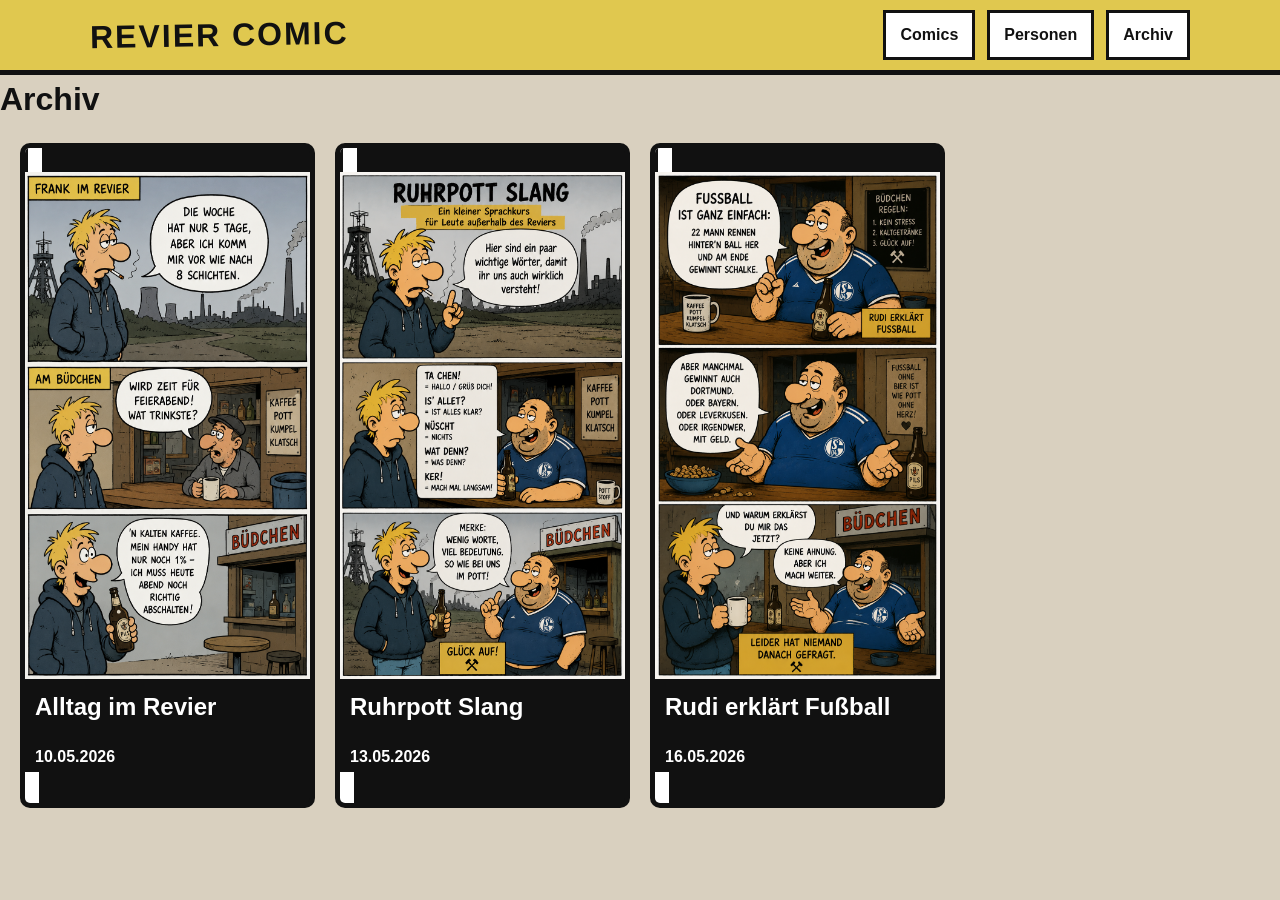
==== archiv.html @ 732c4d3a "Update archiv.html" ====
<!DOCTYPE html>
<html lang="de">
<head>
    <meta charset="UTF-8">
    <meta name="viewport" content="width=device-width, initial-scale=1.0">

    <title>Archiv - Reviercomic</title>

    <link rel="stylesheet" href="style.css">

    <style>
        #archiv {
            display: grid;
            grid-template-columns: repeat(4, 1fr);
            gap: 20px;
            padding: 20px;
        }

        .comic-card {
            background: #111;
            border-radius: 10px;
            overflow: hidden;
            transition: 0.2s;
        }

        .comic-card:hover {
            transform: scale(1.03);
        }

        .comic-card img {
            width: 100%;
            display: block;
        }

        .comic-card h2,
        .comic-card p {
            padding: 10px;
            margin: 0;
        }

        .comic-card a {
            text-decoration: none;
            color: white;
        }

        @media (max-width: 900px) {
            #archiv {
                grid-template-columns: repeat(2, 1fr);
            }
        }

        @media (max-width: 500px) {
            #archiv {
                grid-template-columns: 1fr;
            }
        }
    </style>
</head>
<body>
<header>
    <div class="header-inner">
      <div class="logo">Revier Comic</div>

      <nav>
        <a href="#comics">Comics</a>
        <a href="#frank">Personen</a>
		<a href="archiv.html">Archiv</a>

        
      </nav>
    </div>
  </header>
    <h1>Archiv</h1>

    <div id="archiv"></div>

    <script>
        async function ladeArchiv() {

            const container = document.getElementById("archiv");

            try {

                const response = await fetch("archiv.json");
                const daten = await response.json();

                daten.forEach(eintrag => {

                    const card = document.createElement("div");
                    card.className = "comic-card";

                    card.innerHTML = `
                        <a href="http://reviercomic.de/${eintrag.bild}" target="blank">
                            <img src="${eintrag.bild}" alt="${eintrag.titel}">
                            <h2>${eintrag.titel}</h2>
                            <p>${eintrag.datum}</p>
                        </a>
                    `;

                    container.appendChild(card);

                });

            } catch (fehler) {

                container.innerHTML = "<p>Archiv konnte nicht geladen werden.</p>";
                console.error(fehler);

            }
        }

        ladeArchiv();
    </script>

</body>
</html>
---- style.css ----
* {
  margin: 0;
  padding: 0;
  box-sizing: border-box;
}

body {
  font-family: Arial, Helvetica, sans-serif;
  background: #d9d0bf;
  color: #111;
  line-height: 1.5;
}

/* HEADER */

header {
  background: #e0c84f;
  border-bottom: 5px solid #111;
  padding: 10px;
  position: sticky;
  top: 0;
  z-index: 100;
}

.header-inner {
  max-width: 1100px;
  margin: auto;
  display: flex;
  justify-content: space-between;
  align-items: center;
  gap: 20px;
  flex-wrap: wrap;
}

.logo {
  font-size: 2rem;
  font-weight: 900;
  text-transform: uppercase;
  letter-spacing: 2px;
  transform: rotate(-1deg);
}

/* NAVIGATION */

nav {
  display: flex;
  gap: 12px;
  flex-wrap: wrap;
}

nav a,
a {
  text-decoration: none;
  color: #111;
  background: white;
  border: 3px solid #111;
  padding: 10px 14px;
  font-weight: bold;
  transition: 0.15s;
}

nav a:hover,
a:hover {
  background: #111;
  color: white;
  transform: translateY(-2px);
}

/* HERO */

.hero {
  max-width: 1100px;
  margin: 40px auto;
  padding: 0 20px;
}

.hero-box {
  background: white;
  border: 5px solid #111;
  padding: 40px;
  box-shadow: 10px 10px 0 #111;
}

.hero h1 {
  font-size: 3rem;
  margin-bottom: 10px;
  text-transform: uppercase;
}

.hero p {
  font-size: 1.2rem;
  max-width: 700px;
}

/* SECTION */

.section-title {
  max-width: 1100px;
  margin: 40px auto 20px;
  padding: 0 20px;
  font-size: 2rem;
  text-transform: uppercase;
  font-weight: 900;
}

/* COMICS */

.comic-grid {
  max-width: 1100px;
  margin: auto;
  padding: 0 20px 50px;
  display: grid;
  grid-template-columns: repeat(auto-fit, minmax(280px, 1fr));
  gap: 25px;
}

.comic-card {
  background: white;
  border: 5px solid #111;
  overflow: hidden;
  transition: 0.15s;
}

.comic-card:hover {
  transform: rotate(-1deg) scale(1.01);
}

.comic-card img {
  width: 100%;
  display: block;
  background: #cfcfcf;
  aspect-ratio: 9/16;
  object-fit: cover;
}

.comic-info {
  padding: 16px;
  border-top: 5px solid #111;
}

.comic-info h3 {
  font-size: 1.2rem;
  margin-bottom: 8px;
  text-transform: uppercase;
}

.comic-info p {
  font-size: 0.95rem;
}

/* BLUR CARD */

.blur-card {
  filter: blur(6px);
  opacity: 0.7;
  transform: scale(0.98);
}

/* CHARACTERS */

.characters {
  max-width: 1100px;
  margin: auto;
  padding: 0 20px 80px;
  display: grid;
  grid-template-columns: repeat(auto-fit, minmax(300px, 1fr));
  gap: 25px;
}

.character-card {
  background: white;
  border: 5px solid #111;
  padding: 25px;
  position: relative;
}

.character-card h2 {
  background: #e0c84f;
  display: inline-block;
  padding: 8px 12px;
  border: 3px solid #111;
  margin-bottom: 20px;
  text-transform: uppercase;
  transform: rotate(-1deg);
}

.character-image {
  width: 100%;
  aspect-ratio: 1/1;
  object-fit: cover;
  border: 4px solid #111;
  margin-bottom: 20px;
  background: #cfcfcf;
}

.character-card ul {
  list-style: none;
  display: flex;
  flex-direction: column;
  gap: 10px;
  font-size: 1rem;
  font-weight: bold;
}

.character-card li::before {
  content: '⚒️ ';
}

/* STICKER */

.sticker {
  position: absolute;
  top: -15px;
  right: -10px;
  background: #111;
  color: white;
  padding: 8px 12px;
  border: 3px solid white;
  transform: rotate(8deg);
  font-size: 0.8rem;
}

/* FOOTER */

footer {
  background: #111;
  color: white;
  padding: 30px 20px;
  text-align: center;
  font-weight: bold;
}

/* MAIL BUTTON */

..pott-mail-btn {
  display: inline-block;
  margin-top: 20px;

  background: white;
  color: #111;

  text-decoration: none;

  border: 3px solid #111;
  padding: 10px 14px;

  font-weight: bold;
  font-size: 1rem;

  transition: 0.15s;
}

.pott-mail-btn:hover {
  background: #111;
  color: white;
  transform: translateY(-2px);
}

/* COOKIE BANNER */

#cookie-banner {
  position: fixed;
  bottom: 20px;
  left: 20px;
  right: 20px;
  background: white;
  border: 5px solid #111;
  box-shadow: 10px 10px 0 #111;
  padding: 20px;
  z-index: 99999;

  display: flex;
  flex-wrap: wrap;
  justify-content: space-between;
  align-items: center;
  gap: 15px;
}

#cookie-banner p {
  font-weight: bold;
  max-width: 700px;
  line-height: 1.5;
}

.cookie-buttons {
  display: flex;
  gap: 10px;
  flex-wrap: wrap;
}

.cookie-buttons button {
  border: 3px solid #111;
  padding: 10px 16px;
  font-weight: 900;
  cursor: pointer;
  font-size: 1rem;
  transition: 0.15s;
}

.accept-btn {
  background: #e0c84f;
}

.decline-btn {
  background: white;
}

.cookie-buttons button:hover {
  transform: rotate(-1deg) scale(1.03);
}

/* WHATSAPP WIDGET */

#wa-widget {
  position: fixed;
  right: 20px;
  bottom: 20px;
  z-index: 99999;
}

#wa-toggle {
  width: 70px;
  height: 70px;
  border-radius: 50%;
  border: 5px solid #111;
  background: #e0c84f;
  font-size: 2rem;
  cursor: pointer;
  box-shadow: 6px 6px 0 #111;
  transition: 0.15s;
}

#wa-toggle:hover {
  transform: rotate(-6deg) scale(1.05);
}

#wa-box {
  position: absolute;
  bottom: 90px;
  right: 0;
  width: 320px;
  background: white;
  border: 5px solid #111;
  box-shadow: 10px 10px 0 #111;
  padding: 20px;
  display: none;
}

#wa-box.active {
  display: block;
}

#wa-box h3 {
  margin-bottom: 10px;
  font-size: 1.5rem;
  text-transform: uppercase;
}

#wa-box p {
  margin-bottom: 15px;
  font-weight: bold;
}

#wa-box img {
  width: 100%;
  border: 4px solid #111;
  margin-bottom: 15px;
}

#wa-box a {
  display: block;
  text-align: center;
  text-decoration: none;
  background: #e0c84f;
  border: 4px solid #111;
  padding: 12px;
  font-weight: 900;
  color: #111;
}

#wa-box a:hover {
  background: #111;
  color: white;
}

/* MOBILE */

@media (max-width: 700px) {

  .hero h1 {
    font-size: 2rem;
  }

  .hero-box {
    padding: 25px;
  }

  nav {
    justify-content: center;
  }

  .logo {
    width: 100%;
    text-align: center;
  }

  #cookie-banner {
    bottom: 10px;
    left: 10px;
    right: 10px;
    padding: 15px;
  }

  .cookie-buttons {
    width: 100%;
  }

  .cookie-buttons button {
    flex: 1;
  }

  #wa-widget {
    right: 10px;
    bottom: 10px;
  }

  #wa-box {
    width: 280px;
  }

  #wa-toggle {
    width: 60px;
    height: 60px;
  }

}
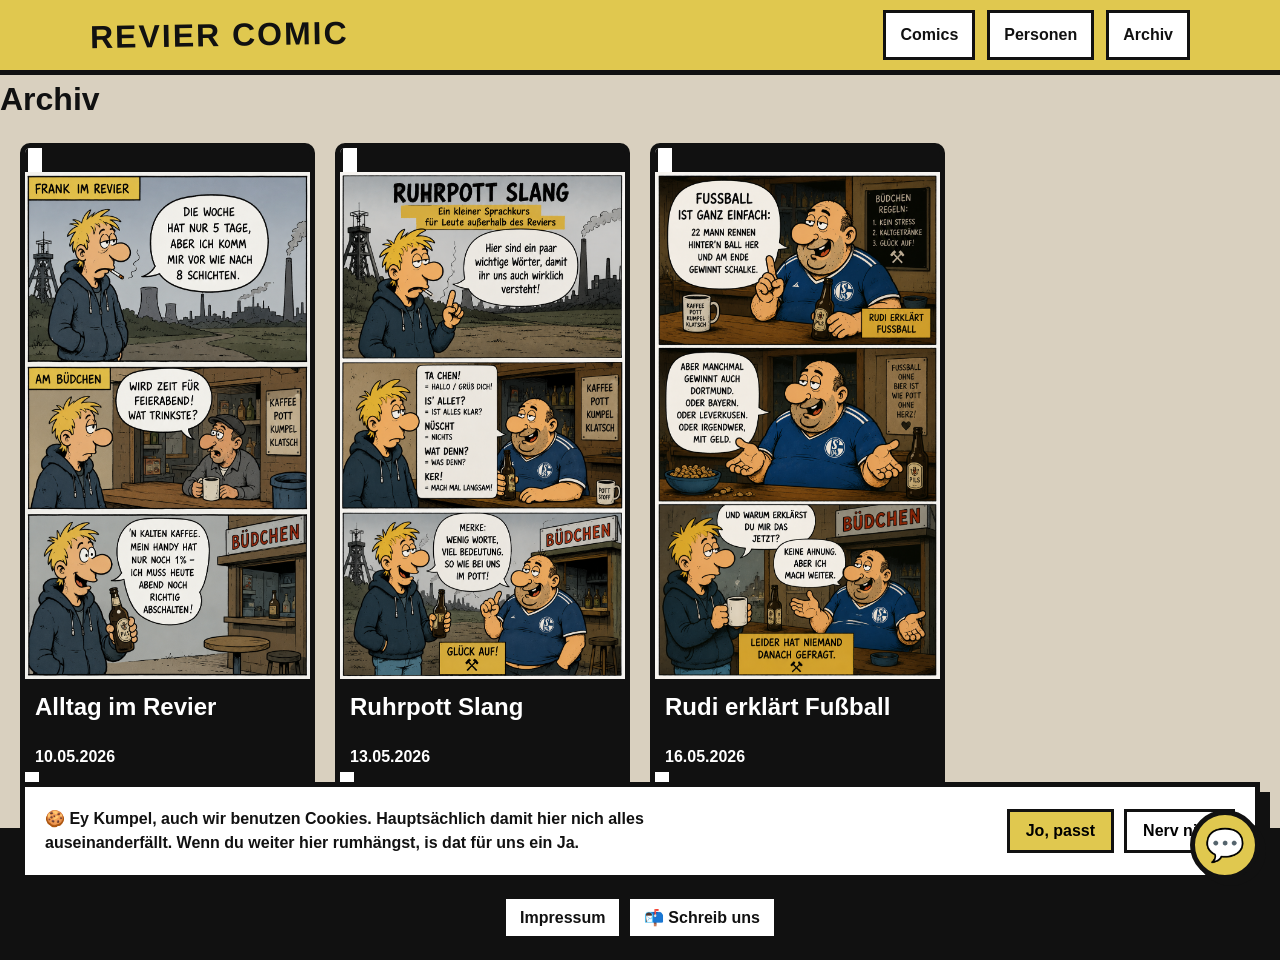
==== commit 346b87f9: "Update archiv.html" ====
--- a/archiv.html
+++ b/archiv.html
@@ -111,6 +111,90 @@
 
         ladeArchiv();
     </script>
+	  <footer>
+    Revier Comic • Frank • Rudi • Büdchen ⚒️<br><br> <a href="impressum.html">Impressum</a>
+	<a class="pott-mail-btn" href="mailto:kagi_1992@hotmail.com">
+  📬 Schreib uns
+</a>
+  </footer>
+  
+  
+<!-- COOKIE BANNER -->
+<div id="cookie-banner">
+  <p>
+    🍪 Ey Kumpel, auch wir benutzen Cookies.
+    Hauptsächlich damit hier nich alles auseinanderfällt.
+    Wenn du weiter hier rumhängst, is dat für uns ein Ja.
+  </p>
+
+  <div class="cookie-buttons">
+    <button class="accept-btn" onclick="acceptCookies()">
+      Jo, passt
+    </button>
+
+    <button class="decline-btn" onclick="declineCookies()">
+      Nerv nich
+    </button>
+  </div>
+</div>
+
+ 
+
+<script>
+  function acceptCookies() {
+    localStorage.setItem('pottgeschichten-cookies', 'accepted');
+    document.getElementById('cookie-banner').style.display = 'none';
+  }
+
+  function declineCookies() {
+    localStorage.setItem('pottgeschichten-cookies', 'declined');
+    document.getElementById('cookie-banner').style.display = 'none';
+  }
+
+  window.addEventListener('load', function () {
+    const cookieChoice = localStorage.getItem('pottgeschichten-cookies');
+
+    if (cookieChoice) {
+      document.getElementById('cookie-banner').style.display = 'none';
+    }
+  });
+</script>
+
+<!-- WHATSAPP CHANNEL BUTTON -->
+
+<div id="wa-widget">
+
+  <button id="wa-toggle" onclick="toggleWhatsappWidget()">
+    💬
+  </button>
+
+  <div id="wa-box">
+    <h3>WhatsApp Kanal</h3>
+
+    <p>
+      Ey Kumpel 👋<br>
+      Komm in den Kanal für neue Strips,
+      Chaos und Ruhrpott-Gelaber.
+    </p>
+
+    <img src="img/whatsapp-qr.png" alt="WhatsApp QR Code">
+
+    <a href="https://whatsapp.com/channel/0029VbCOjAv1yT248TCpHI2S" target="_blank">
+      Kanal öffnen
+    </a>
+  </div>
+
+</div>
+
+
+
+<script>
+
+function toggleWhatsappWidget() {
+  document.getElementById('wa-box').classList.toggle('active');
+}
+
+</script>
 
 </body>
 </html>
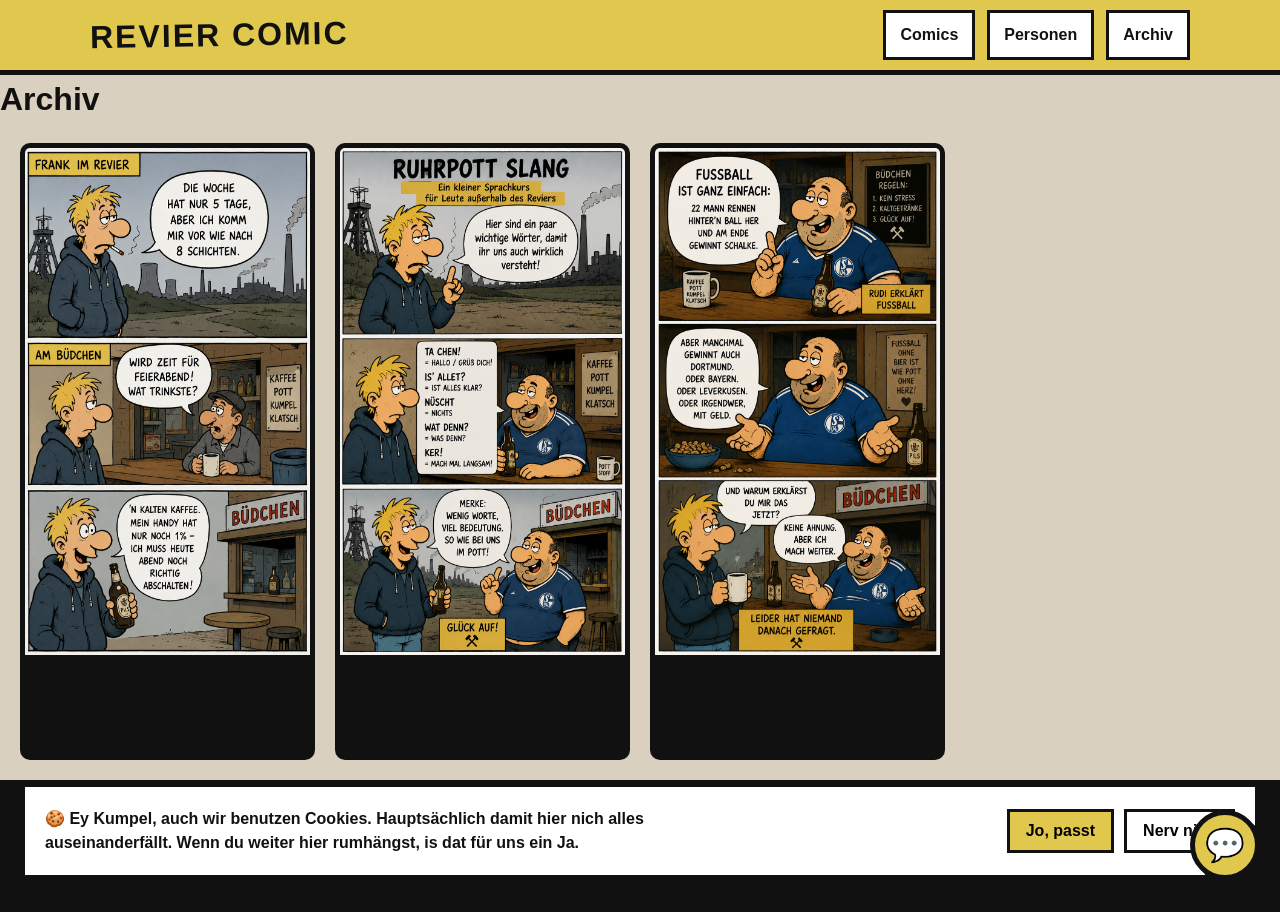
==== commit 3a564ee8: "Update archiv.html" ====
--- a/archiv.html
+++ b/archiv.html
@@ -90,7 +90,6 @@
                     card.className = "comic-card";
 
                     card.innerHTML = `
-                        <a href="http://reviercomic.de/${eintrag.bild}" target="blank">
                             <img src="${eintrag.bild}" alt="${eintrag.titel}">
                             <h2>${eintrag.titel}</h2>
                             <p>${eintrag.datum}</p>
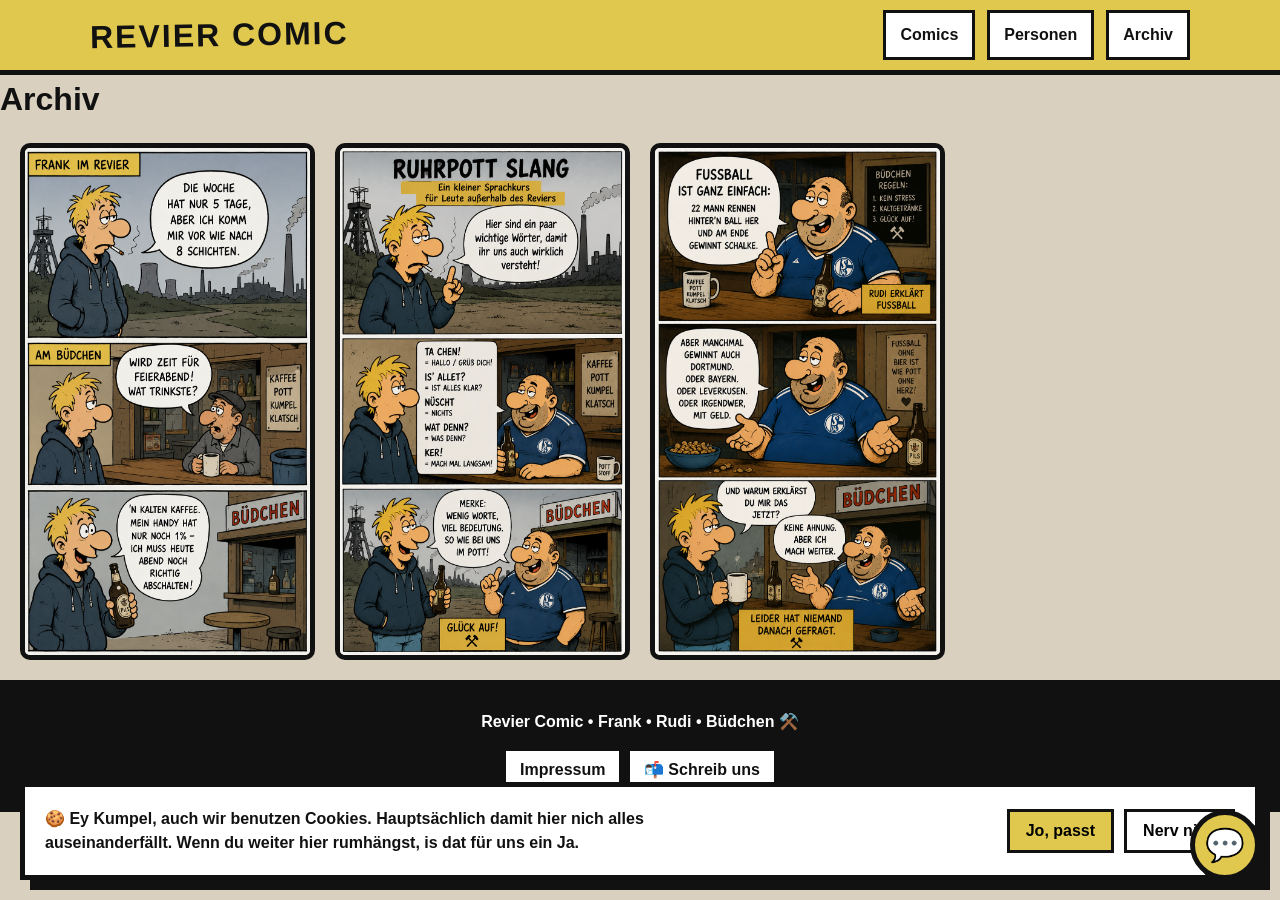
==== commit 6dd1a5d7: "Update archiv.html" ====
--- a/archiv.html
+++ b/archiv.html
@@ -62,9 +62,9 @@
       <div class="logo">Revier Comic</div>
 
       <nav>
-        <a href="#comics">Comics</a>
-        <a href="#frank">Personen</a>
-		<a href="archiv.html">Archiv</a>
+        <a href="https://reviercomic.de/#comics">Comics</a>
+        <a href="https://reviercomic.de/#frank">Personen</a>
+		<a href="https://reviercomic.de/archiv.html">Archiv</a>
 
         
       </nav>
@@ -91,8 +91,8 @@
 
                     card.innerHTML = `
                             <img src="${eintrag.bild}" alt="${eintrag.titel}">
-                            <h2>${eintrag.titel}</h2>
-                            <p>${eintrag.datum}</p>
+                            <${eintrag.titel}
+                            ${eintrag.datum}
                         </a>
                     `;
 
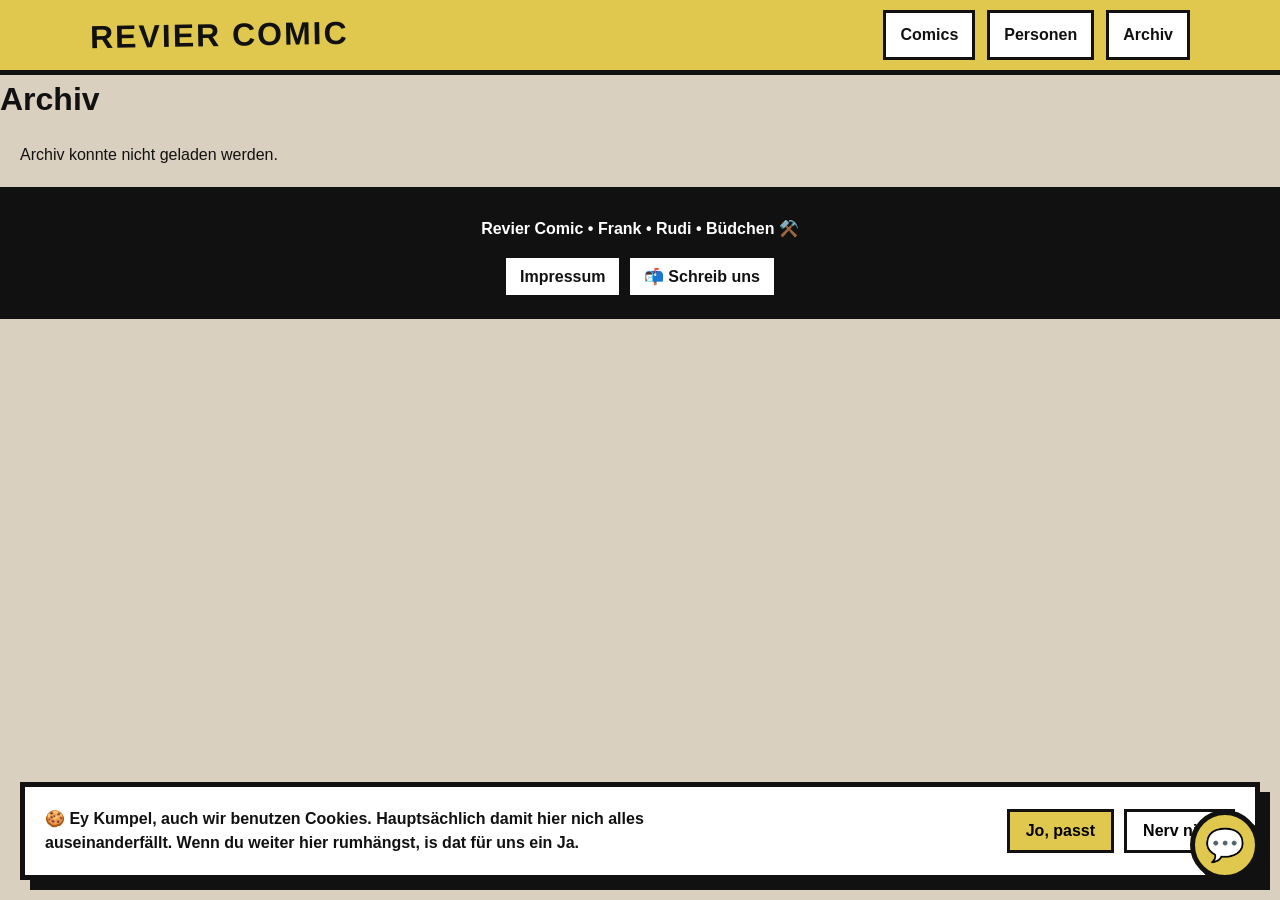
==== commit 23867211: "Update archiv.html fix" ====
--- a/archiv.html
+++ b/archiv.html
@@ -4,7 +4,7 @@
     <meta charset="UTF-8">
     <meta name="viewport" content="width=device-width, initial-scale=1.0">
 
-    <title>Archiv - Reviercomic</title>
+  <title>Revier Comic – Geschichten aus’m Ruhrpott - Archiv</title>
 
     <link rel="stylesheet" href="style.css">
 
@@ -75,41 +75,66 @@
     <div id="archiv"></div>
 
     <script>
-        async function ladeArchiv() {
-
-            const container = document.getElementById("archiv");
-
-            try {
-
-                const response = await fetch("archiv.json");
-                const daten = await response.json();
-
-                daten.forEach(eintrag => {
-
-                    const card = document.createElement("div");
-                    card.className = "comic-card";
-
-                    card.innerHTML = `
-                            <img src="${eintrag.bild}" alt="${eintrag.titel}">
-                            <${eintrag.titel}
-                            ${eintrag.datum}
-                        </a>
-                    `;
-
-                    container.appendChild(card);
-
-                });
-
-            } catch (fehler) {
-
-                container.innerHTML = "<p>Archiv konnte nicht geladen werden.</p>";
-                console.error(fehler);
-
-            }
-        }
-
-        ladeArchiv();
-    </script>
+
+async function ladeArchiv() {
+
+    const container = document.getElementById("archiv");
+
+    try {
+
+        const response = await fetch(
+            "https://api.github.com/repos/pottgeschichten/pottgeschichten.github.io/contents/img/comic"
+        );
+
+        const daten = await response.json();
+
+        daten
+            .filter(datei => datei.name.endsWith(".png"))
+            .sort((a, b) => {
+
+                const zahlA = parseInt(a.name);
+                const zahlB = parseInt(b.name);
+
+                return zahlB - zahlA;
+
+            })
+
+            .forEach(datei => {
+
+                const card = document.createElement("div");
+
+                card.className = "comic-card";
+
+                const nummer = datei.name.replace(".png", "");
+
+                card.innerHTML = `
+                    <img
+                        src="${datei.download_url}"
+                        alt="Comic ${nummer}"
+                    >
+
+                    <h2>
+                        Comic ${nummer}
+                    </h2>
+                `;
+
+                container.appendChild(card);
+
+            });
+
+    } catch (fehler) {
+
+        container.innerHTML =
+            "<p>Archiv konnte nicht geladen werden.</p>";
+
+        console.error(fehler);
+
+    }
+}
+
+ladeArchiv();
+
+</script>
 	  <footer>
     Revier Comic • Frank • Rudi • Büdchen ⚒️<br><br> <a href="impressum.html">Impressum</a>
 	<a class="pott-mail-btn" href="mailto:kagi_1992@hotmail.com">
--- a/style.css
+++ b/style.css
@@ -129,7 +129,7 @@
   width: 100%;
   display: block;
   background: #cfcfcf;
-  aspect-ratio: 9/16;
+  margin: 0 auto;
   object-fit: cover;
 }
 
@@ -432,5 +432,14 @@
     width: 60px;
     height: 60px;
   }
-
-}
+  #visitor-count {
+    margin-top: 20px;
+
+    font-size: 16px;
+
+    opacity: 0.7;
+
+    text-align: center;
+}
+
+}
